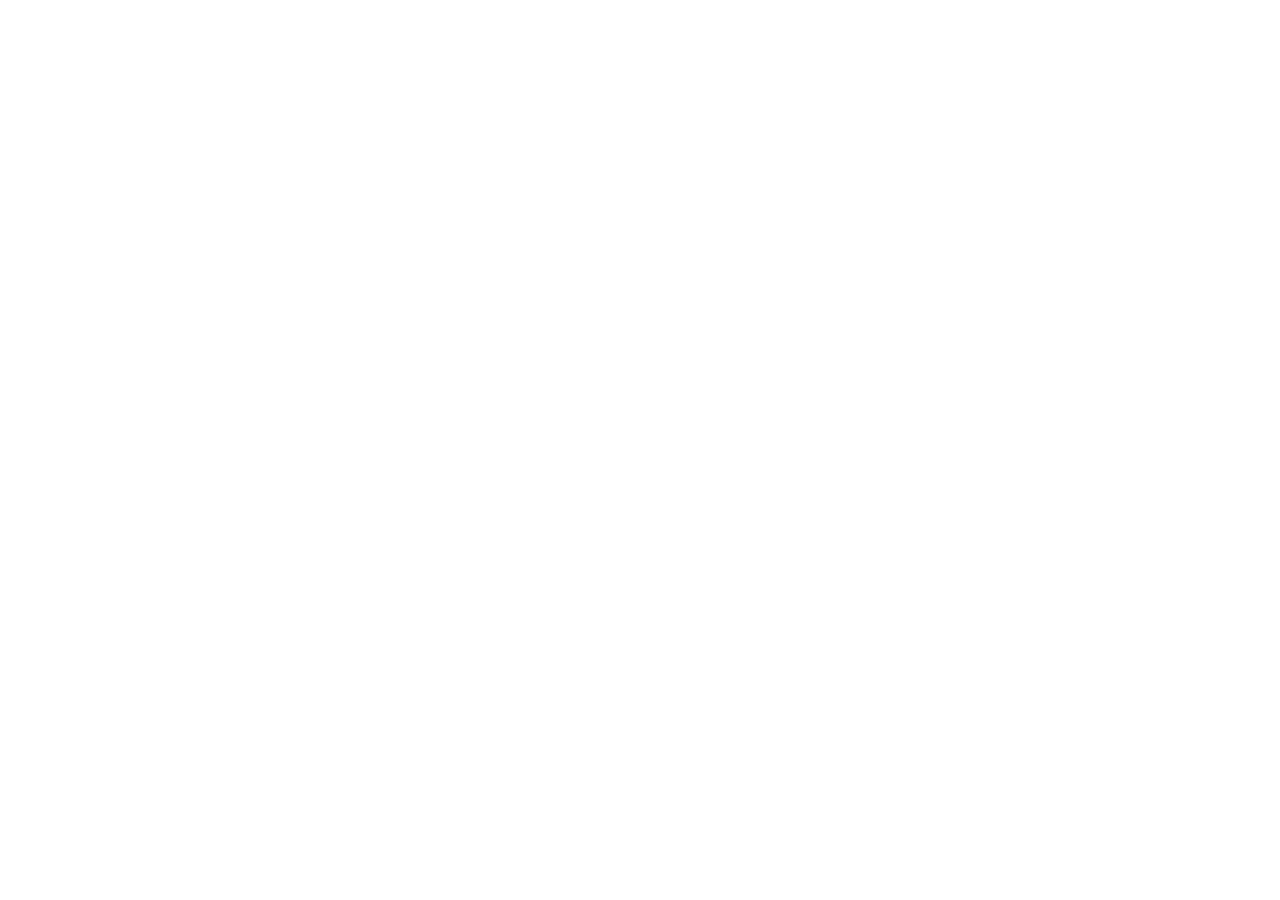
==== Vanilla-Paint/index.html @ f9576949 "initial Commit" ====
<!DOCTYPE html>
<html lang="en">
  <head>
    <meta charset="UTF-8" />
    <meta name="viewport" content="width=device-width, initial-scale=1.0" />
    <link rel="stylesheet" href="styles.css" />
    <title>Document</title>
  </head>
  <body>
    <script src="app.js"></script>
  </body>
</html>
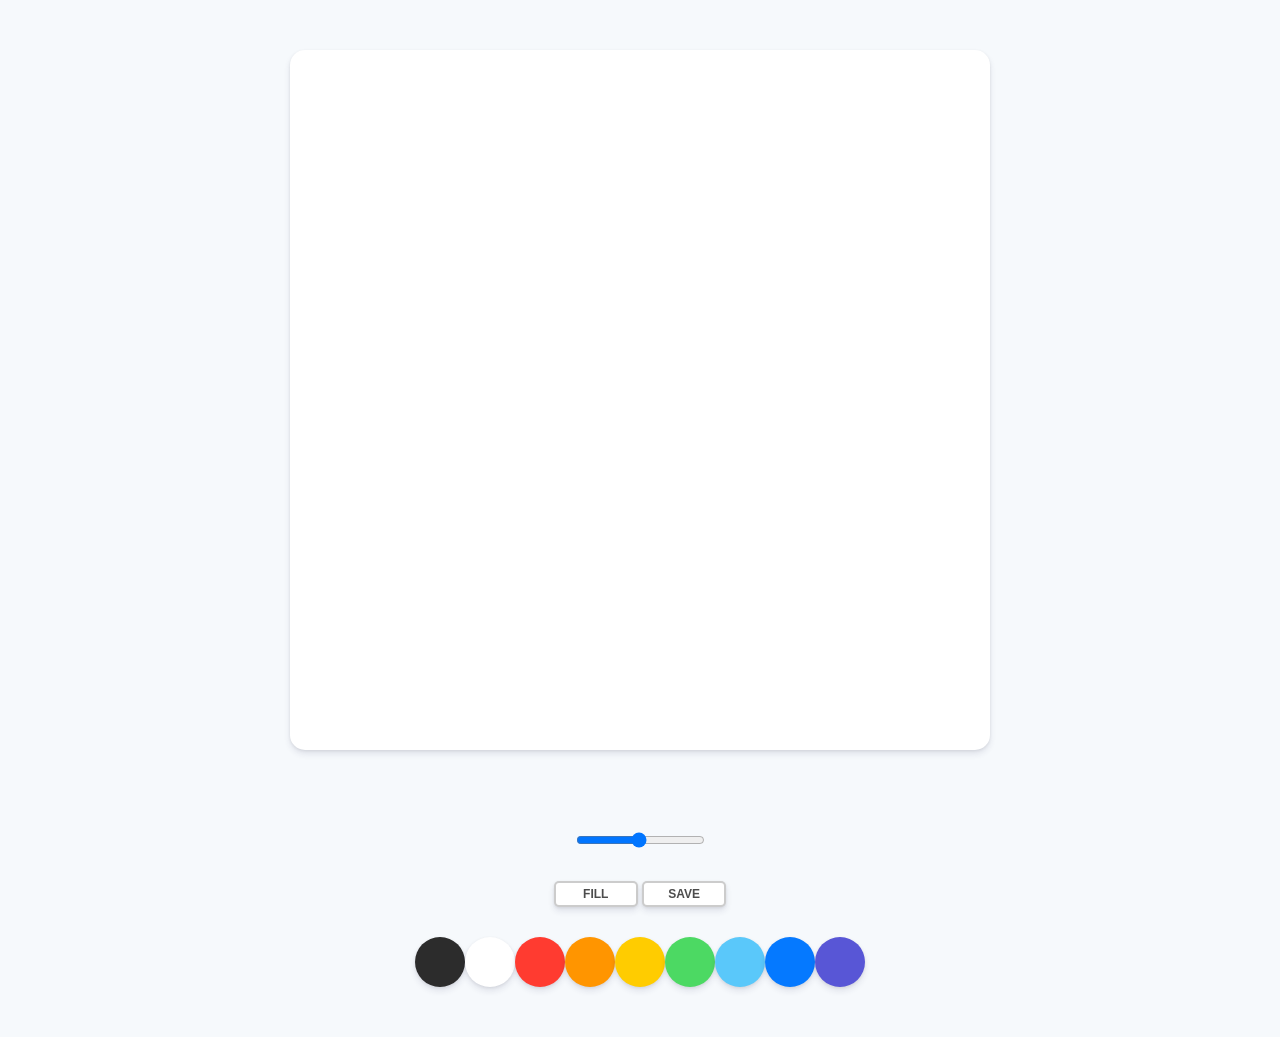
==== commit 08db1d96: "js-Offset/ painting" ====
--- a/Vanilla-Paint/index.html
+++ b/Vanilla-Paint/index.html
@@ -3,10 +3,39 @@
   <head>
     <meta charset="UTF-8" />
     <meta name="viewport" content="width=device-width, initial-scale=1.0" />
+    <meta http-equiv="X-UA-Compatible" content="ie=edge" />
     <link rel="stylesheet" href="styles.css" />
-    <title>Document</title>
+    <title>PaintJS</title>
   </head>
   <body>
+    <canvas id="jsCanvas" class="canvas"></canvas>
+    <div class="controls">
+      <div class="controls__range">
+        <input
+          type="range"
+          id="jsRange"
+          min="0.1"
+          max="5"
+          value="2.5"
+          step="0.1"
+        />
+      </div>
+      <div class="controls__btns">
+        <button id="jsMode">Fill</button>
+        <button id="jsSave">Save</button>
+      </div>
+      <div class="controls__colors" id="jsColors">
+        <div class="controls__color" style="background-color: #2c2c2c;"></div>
+        <div class="controls__color" style="background-color: white;"></div>
+        <div class="controls__color" style="background-color: #ff3b30;"></div>
+        <div class="controls__color" style="background-color: #ff9500;"></div>
+        <div class="controls__color" style="background-color: #ffcc00;"></div>
+        <div class="controls__color" style="background-color: #4cd963;"></div>
+        <div class="controls__color" style="background-color: #5ac8fa;"></div>
+        <div class="controls__color" style="background-color: #0579ff;"></div>
+        <div class="controls__color" style="background-color: #5856d6;"></div>
+      </div>
+    </div>
     <script src="app.js"></script>
   </body>
 </html>
--- a/Vanilla-Paint/styles.css
+++ b/Vanilla-Paint/styles.css
@@ -0,0 +1,65 @@
+@import "reset.css";
+body {
+  background-color: #f6f9fc;
+  font-family: -apple-system, BlinkMacSystemFont, "Segoe UI", Roboto, Oxygen,
+    Ubuntu, Cantarell, "Open Sans", "Helvetica Neue", sans-serif;
+  display: flex;
+  flex-direction: column;
+  align-items: center;
+  padding: 50px 0px;
+}
+
+.canvas {
+  width: 700px;
+  height: 700px;
+  background-color: white;
+  border-radius: 15px;
+  box-shadow: 0 4px 6px rgba(50, 50, 93, 0.11), 0 1px 3px rgba(0, 0, 0, 0.08);
+}
+
+.controls {
+  margin-top: 80px;
+  display: flex;
+  flex-direction: column;
+  align-items: center;
+}
+
+.controls .controls__btns {
+  margin-bottom: 30px;
+}
+
+.controls__btns button {
+  all: unset;
+  cursor: pointer;
+  background-color: white;
+  padding: 5px 0px;
+  width: 80px;
+  text-align: center;
+  border-radius: 5px;
+  box-shadow: 0 4px 6px rgba(50, 50, 93, 0.11), 0 1px 3px rgba(0, 0, 0, 0.08);
+  border: 2px solid rgba(0, 0, 0, 0.2);
+  color: rgba(0, 0, 0, 0.7);
+  text-transform: uppercase;
+  font-weight: 800;
+  font-size: 12px;
+}
+
+.controls__btns button:active {
+  transform: scale(0.98);
+}
+
+.controls .controls__colors {
+  display: flex;
+}
+
+.controls__colors .controls__color {
+  width: 50px;
+  height: 50px;
+  border-radius: 25px;
+  cursor: pointer;
+  box-shadow: 0 4px 6px rgba(50, 50, 93, 0.11), 0 1px 3px rgba(0, 0, 0, 0.08);
+}
+
+.controls .controls__range {
+  margin-bottom: 30px;
+}
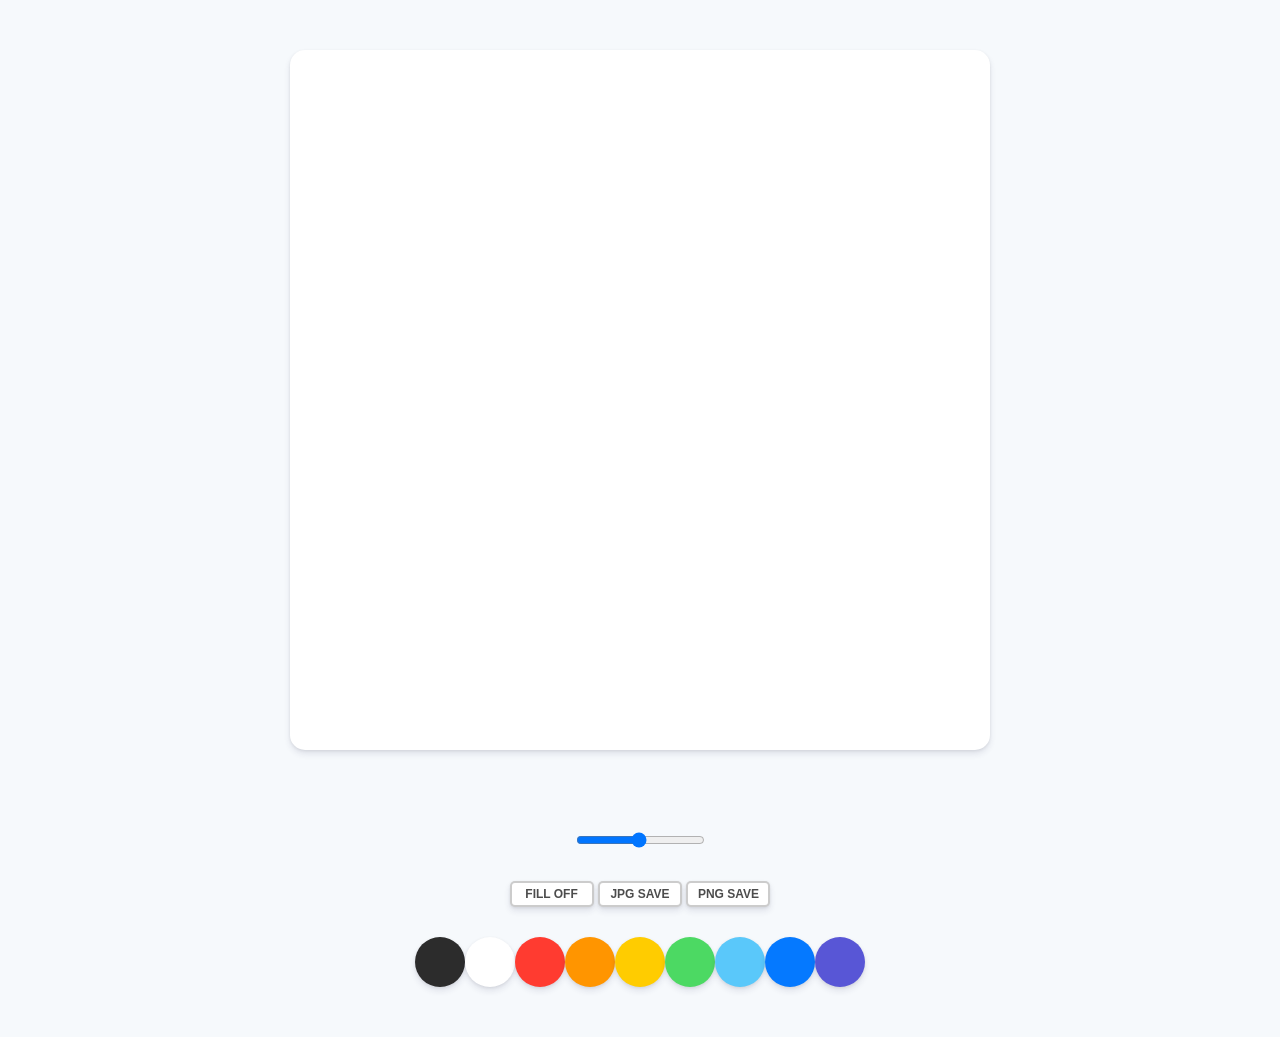
==== commit 1c3a7cdc: "png / jpg save btn" ====
--- a/Vanilla-Paint/index.html
+++ b/Vanilla-Paint/index.html
@@ -21,19 +21,47 @@
         />
       </div>
       <div class="controls__btns">
-        <button id="jsMode">Fill</button>
-        <button id="jsSave">Save</button>
+        <button id="jsMode">FILL OFF</button>
+        <button id="jsJpgSave">JPG Save</button>
+        <button id="jsPngSave">PNG Save</button>
       </div>
       <div class="controls__colors" id="jsColors">
-        <div class="controls__color" style="background-color: #2c2c2c;"></div>
-        <div class="controls__color" style="background-color: white;"></div>
-        <div class="controls__color" style="background-color: #ff3b30;"></div>
-        <div class="controls__color" style="background-color: #ff9500;"></div>
-        <div class="controls__color" style="background-color: #ffcc00;"></div>
-        <div class="controls__color" style="background-color: #4cd963;"></div>
-        <div class="controls__color" style="background-color: #5ac8fa;"></div>
-        <div class="controls__color" style="background-color: #0579ff;"></div>
-        <div class="controls__color" style="background-color: #5856d6;"></div>
+        <div
+          class="controls__color jsColor"
+          style="background-color: #2c2c2c;"
+        ></div>
+        <div
+          class="controls__color jsColor"
+          style="background-color: white;"
+        ></div>
+        <div
+          class="controls__color jsColor"
+          style="background-color: #ff3b30;"
+        ></div>
+        <div
+          class="controls__color jsColor"
+          style="background-color: #ff9500;"
+        ></div>
+        <div
+          class="controls__color jsColor"
+          style="background-color: #ffcc00;"
+        ></div>
+        <div
+          class="controls__color jsColor"
+          style="background-color: #4cd963;"
+        ></div>
+        <div
+          class="controls__color jsColor"
+          style="background-color: #5ac8fa;"
+        ></div>
+        <div
+          class="controls__color jsColor"
+          style="background-color: #0579ff;"
+        ></div>
+        <div
+          class="controls__color jsColor"
+          style="background-color: #5856d6;"
+        ></div>
       </div>
     </div>
     <script src="app.js"></script>
